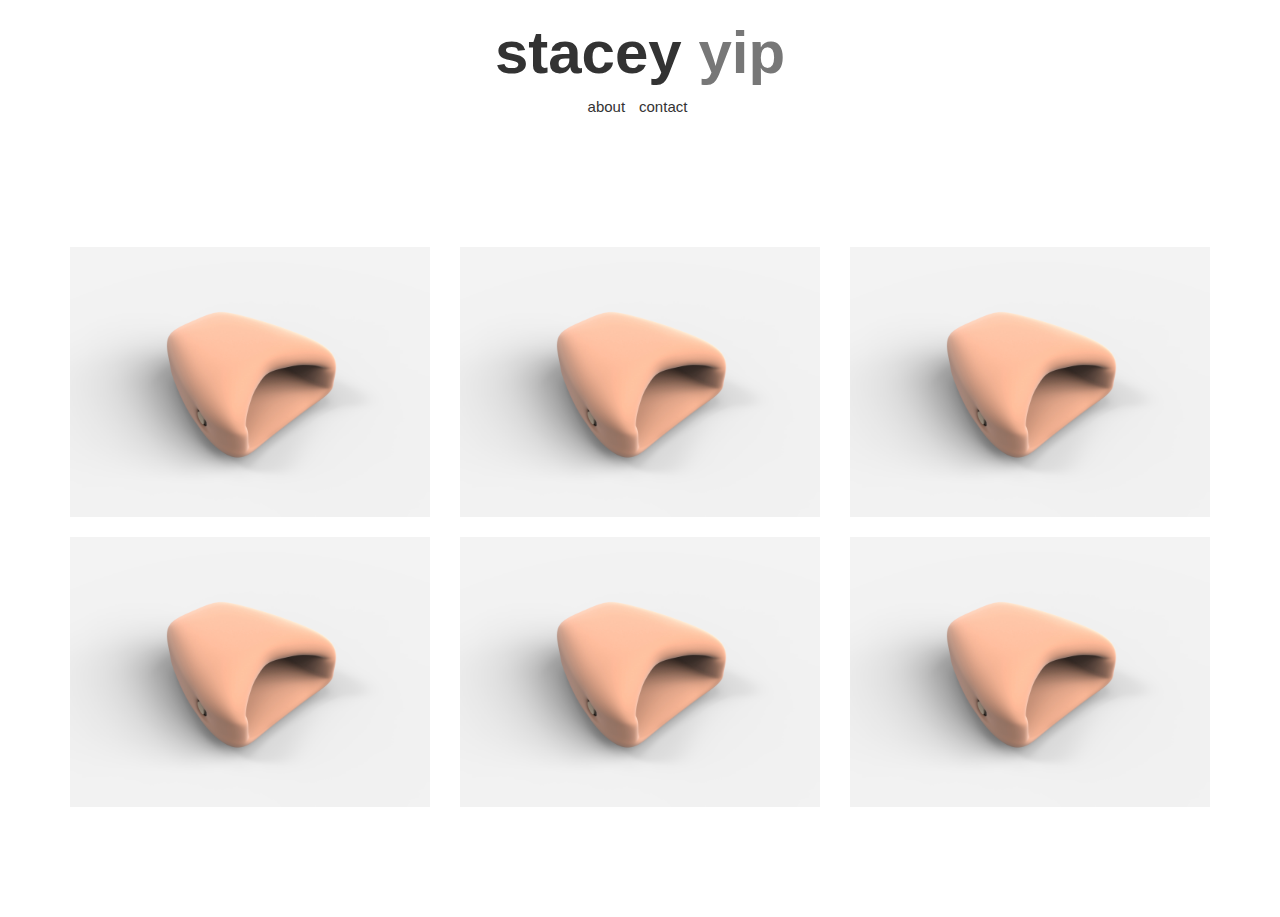
==== index.html @ fb594c68 "imported from bootstrap-test" ====
<!DOCTYPE html>
<html lang="en">
  <head>
    <title>stacey yip</title>
    <meta charset="utf-8">
    <meta name="viewport" content="width=device-width, initial-scale=1">
    <link rel="stylesheet" href="./css/bootstrap.css">
    <script src="https://ajax.googleapis.com/ajax/libs/jquery/3.3.1/jquery.min.js"></script>
    <script src="https://maxcdn.bootstrapcdn.com/bootstrap/3.3.7/js/bootstrap.min.js"></script>
  </head>

  <body>
    <div class="website-name">
      <h1 class="text-center">stacey <span class="text-muted">yip</span></h1>
      <ul class="list-inline text-center">
        <li><a href="about.html">about</a></li>
        <li><a href="contact.html">contact</a></li>
      </ul>
    </div>

    <div class="container center">
      <div class="row">
        <div class="col-lg-4 col-sm-6 col-xs-12 top-buffer">
          <a href="image.html"><img src="./img/balletshoe-sleeve.jpg" class="img-responsive"></a>
        </div>
        <div class="col-lg-4 col-sm-6 col-xs-12 top-buffer">
          <a href="image.html"><img src="./img/balletshoe-sleeve.jpg" class="img-responsive"></a>
        </div>
        <div class="col-lg-4 col-sm-6 col-xs-12 top-buffer">
          <a href="image.html"><img src="./img/balletshoe-sleeve.jpg" class="img-responsive"></a>
        </div>
        <div class="col-lg-4 col-sm-6 col-xs-12 top-buffer">
          <a href="image.html"><img src="./img/balletshoe-sleeve.jpg" class="img-responsive"></a>
        </div>
        <div class="col-lg-4 col-sm-6 col-xs-12 top-buffer">
          <a href="image.html"><img src="./img/balletshoe-sleeve.jpg" class="img-responsive"></a>
        </div>
        <div class="col-lg-4 col-sm-6 col-xs-12 top-buffer">
          <a href="image.html"><img src="./img/balletshoe-sleeve.jpg" class="img-responsive"></a>
        </div>
        <!-- <div class="col-lg-4 col-sm-6 col-xs-12 top-buffer">
          <img src="./img/overview-2.jpg" class="img-responsive">
        </div>
        <div class="col-lg-4 col-sm-6 col-xs-12 top-buffer">
          <img src="./img/screenshot.png" class="img-responsive">
        </div>
        <div class="col-lg-4 col-sm-6 col-xs-12 top-buffer">
          <img src="./img/screenshot.png" class="img-responsive">
        </div>
        <div class="col-lg-4 col-sm-6 col-xs-12 top-buffer">
          <img src="./img/ring-4.jpg" class="img-responsive">
        </div>
        <div class="col-lg-4 col-sm-6 col-xs-12 top-buffer">
          <img src="./img/scanbinet-03.jpg" class="img-responsive">
        </div> -->
      </div>
    </div>


    <!-- <div class="grid-container">
      <div class="grid-item">
        <img src="./img/balletshoe-sleeve.jpg" class="img-responsive">
      </div>
      <div class="grid-item">
        <img src="./img/overview-2.jpg" class="img-responsive">
      </div>
      <div class="grid-item">
        <img src="./img/ring-4.jpg" class="img-responsive">
      </div>
      <div class="grid-item">
        <img src="./img/scanbinet-03.jpg" class="img-responsive">
      </div>
      <div class="grid-item">
        <img src="./img/screenshot.png" class="img-responsive">
      </div>
      <div class="grid-item">
        <img src="./img/screenshot-2.png" class="img-responsive">
      </div>
    </div> -->


  </body>
</html>
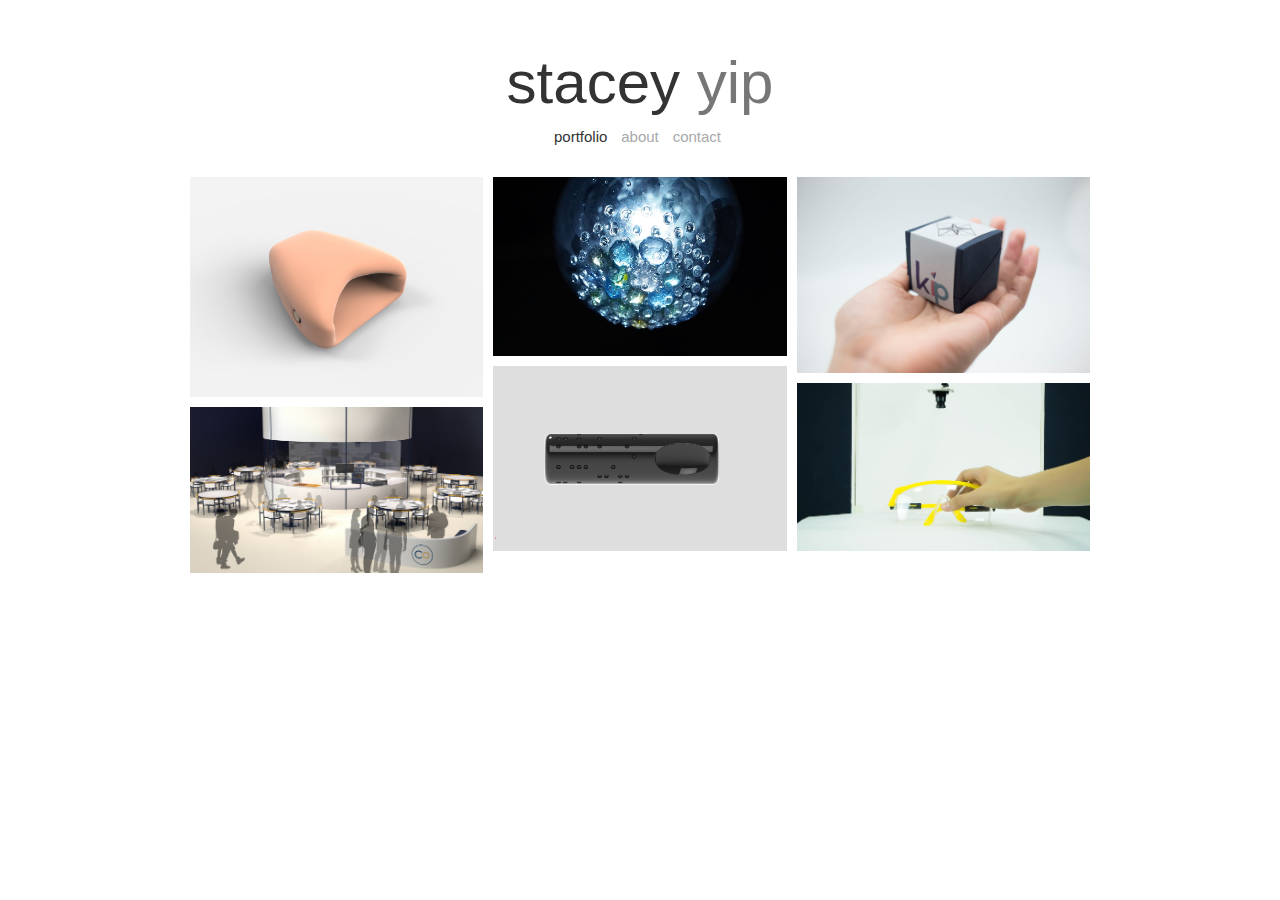
==== commit 9c17279c: "made design of home, about and contact pages based on wix template" ====
--- a/index.html
+++ b/index.html
@@ -6,79 +6,49 @@
     <meta charset="utf-8">
     <meta name="viewport" content="width=device-width, initial-scale=1">
     <link rel="stylesheet" href="./css/bootstrap.css">
+    <link rel="stylesheet" href="./css/mystylesheet.css">
+    <link rel="stylesheet" href="https://use.fontawesome.com/releases/v5.2.0/css/all.css" integrity="sha384-hWVjflwFxL6sNzntih27bfxkr27PmbbK/iSvJ+a4+0owXq79v+lsFkW54bOGbiDQ" crossorigin="anonymous">
     <script src="https://ajax.googleapis.com/ajax/libs/jquery/3.3.1/jquery.min.js"></script>
     <script src="https://maxcdn.bootstrapcdn.com/bootstrap/3.3.7/js/bootstrap.min.js"></script>
+
   </head>
 
   <body>
     <div class="website-name">
-      <h1 class="text-center">stacey <span class="text-muted">yip</span></h1>
+      <h1 class="text-center"><a href="index.html">stacey <span class="text-muted">yip</span></a></h1>
       <ul class="list-inline text-center">
+        <li class="current"><a href="index.html">portfolio</a></li>
         <li><a href="about.html">about</a></li>
         <li><a href="contact.html">contact</a></li>
       </ul>
     </div>
 
-    <div class="container center">
-      <div class="row">
-        <div class="col-lg-4 col-sm-6 col-xs-12 top-buffer">
-          <a href="image.html"><img src="./img/balletshoe-sleeve.jpg" class="img-responsive"></a>
-        </div>
-        <div class="col-lg-4 col-sm-6 col-xs-12 top-buffer">
-          <a href="image.html"><img src="./img/balletshoe-sleeve.jpg" class="img-responsive"></a>
-        </div>
-        <div class="col-lg-4 col-sm-6 col-xs-12 top-buffer">
-          <a href="image.html"><img src="./img/balletshoe-sleeve.jpg" class="img-responsive"></a>
-        </div>
-        <div class="col-lg-4 col-sm-6 col-xs-12 top-buffer">
-          <a href="image.html"><img src="./img/balletshoe-sleeve.jpg" class="img-responsive"></a>
-        </div>
-        <div class="col-lg-4 col-sm-6 col-xs-12 top-buffer">
-          <a href="image.html"><img src="./img/balletshoe-sleeve.jpg" class="img-responsive"></a>
-        </div>
-        <div class="col-lg-4 col-sm-6 col-xs-12 top-buffer">
-          <a href="image.html"><img src="./img/balletshoe-sleeve.jpg" class="img-responsive"></a>
-        </div>
-        <!-- <div class="col-lg-4 col-sm-6 col-xs-12 top-buffer">
-          <img src="./img/overview-2.jpg" class="img-responsive">
-        </div>
-        <div class="col-lg-4 col-sm-6 col-xs-12 top-buffer">
-          <img src="./img/screenshot.png" class="img-responsive">
-        </div>
-        <div class="col-lg-4 col-sm-6 col-xs-12 top-buffer">
-          <img src="./img/screenshot.png" class="img-responsive">
-        </div>
-        <div class="col-lg-4 col-sm-6 col-xs-12 top-buffer">
-          <img src="./img/ring-4.jpg" class="img-responsive">
-        </div>
-        <div class="col-lg-4 col-sm-6 col-xs-12 top-buffer">
-          <img src="./img/scanbinet-03.jpg" class="img-responsive">
-        </div> -->
+
+    <div class="grid-container page-content">
+      <div class="grid-item">
+        <img src="./img/balletshoe.jpg" class="img-responsive">
+      </div>
+      <div class="grid-item">
+        <img src="./img/overview.jpg" class="img-responsive">
+      </div>
+      <div class="grid-item">
+        <img src="./img/2.png" class="img-responsive">
+      </div>
+      <div class="grid-item">
+        <img src="./img/1.png" class="img-responsive">
+      </div>
+      <div class="grid-item">
+        <img src="./img/ring.jpg" class="img-responsive">
+      </div>
+      <div class="grid-item">
+        <img src="./img/scanbinet.jpg" class="img-responsive">
       </div>
     </div>
 
-
-    <!-- <div class="grid-container">
-      <div class="grid-item">
-        <img src="./img/balletshoe-sleeve.jpg" class="img-responsive">
-      </div>
-      <div class="grid-item">
-        <img src="./img/overview-2.jpg" class="img-responsive">
-      </div>
-      <div class="grid-item">
-        <img src="./img/ring-4.jpg" class="img-responsive">
-      </div>
-      <div class="grid-item">
-        <img src="./img/scanbinet-03.jpg" class="img-responsive">
-      </div>
-      <div class="grid-item">
-        <img src="./img/screenshot.png" class="img-responsive">
-      </div>
-      <div class="grid-item">
-        <img src="./img/screenshot-2.png" class="img-responsive">
-      </div>
-    </div> -->
-
+    <footer class="text-center">
+      <i class="fab fa-instagram"></i>
+      <i class="fab fa-facebook-f"></i>
+    </footer>
 
   </body>
 </html>
--- a/css/mystylesheet.css
+++ b/css/mystylesheet.css
@@ -0,0 +1,216 @@
+body {
+  font-family: "Helvetica Neue", Helvetica, Arial, sans-serif;
+  font-size: 14px;
+  line-height: 1.42857143;
+  color: #333;
+  background-color: #fff;
+}
+
+/* header */
+
+/* .website-name {
+  font-family: Arial;
+} */
+
+.website-name .current a {
+  color: #333;
+}
+
+.website-name h1 {
+  margin-top: 50px;
+  /* font-weight: bold; */
+  font-size: 60px;
+}
+
+.website-name a {
+  color: #a7a8aa;
+}
+
+.website-name h1 a {
+  color: #333;
+}
+
+.website-name a:hover {
+  text-decoration: none;
+  color: #333;
+}
+
+.website-name li {
+  font-size: 15px;
+}
+
+
+/* masonry image display */
+.grid-container {
+  margin: 0 10% 20px 10%;
+  grid-gap: 10px;
+  column-count: 3;
+}
+
+.grid-item {
+  margin-bottom: 10px;
+}
+
+/* indiv project pages */
+.image-content {
+  /* font-family: sans-serif; */
+  max-width: 800px;
+  width: 80%
+}
+
+.image-content h1 {
+  font-size: 30px;
+}
+
+.image-content h3 {
+  font-size: 15px;
+}
+
+.image-content p {
+  margin-top: 20px;
+}
+
+/* generic page content */
+.page-content {
+  margin-top: 30px;
+}
+
+/* about page*/
+#about {
+  /* font-family: sans-serif; */
+}
+
+.image-box {
+  width: 50%;
+  margin: auto;
+}
+
+.about-content {
+  width: 60%;
+  margin: auto;
+}
+
+#about h1 {
+  font-weight: bold;
+  font-size: 30px;
+  margin-top: 30px;
+  margin-bottom: 30px;
+}
+
+#about h4 {
+  margin-top: 30px;
+  font-weight: bold;
+  font-size: 13px;
+}
+
+#about p {
+  font-size: 11px;
+  line-height: 5px;
+}
+
+
+/* contact page */
+.contact-content {
+  margin-bottom: 90px;
+}
+
+#contact h1 {
+  font-size: 30px;
+  font-weight: bold;
+  margin-top: 30px;
+  margin-bottom: 20px;
+}
+
+#contact p {
+  font-size: 13px;
+}
+
+input[type=text] {
+  width: 100%;
+  margin-top: 0px;
+  margin-bottom: -15px;
+  line-height: 24px;
+  padding: 5px;
+  border: none;
+  background-color: #dddddd;
+}
+
+input[type=submit] {
+  float: right;
+  background-color: #bbbbbb;
+  color: #ffffff;
+  border: none;
+  margin-top: 25px;
+}
+
+
+/* footer */
+footer {
+  margin-top: 60px;
+  margin-bottom: 50px;
+}
+
+
+/* icons */
+.fab {
+  font-size: 30px;
+  padding: 5px;
+}
+
+
+
+
+/* media resizing */
+
+@media screen and (max-width: 767px) {
+  .grid-container {
+    column-count: 2;
+  }
+  .image-box {
+    max-width: 300px;
+    margin: auto;
+  }
+}
+
+@media (min-width: 768px) {
+  .grid-container {
+    max-width: 750px;
+    margin: auto;
+    margin-top: 30px;
+  }
+  .image-box {
+    max-width: 300px;
+    margin: auto;
+  }
+}
+
+@media (min-width: 992px) {
+  .grid-container {
+    max-width: 900px;
+    margin: auto;
+    margin-top: 30px;
+  }
+  .image-box {
+    max-width: 350px;
+    margin: auto;
+  }
+  .about-content {
+    max-width: 400px;
+    margin: auto;
+  }
+}
+
+@media screen and (max-width:480px) {
+   .grid-container {
+    column-count: 1;
+  }
+  #about p {
+    line-height: 12px;
+  }
+}
+
+@media screen and (max-width:675px) {
+  #about p {
+    line-height: 12px;
+  }
+}
